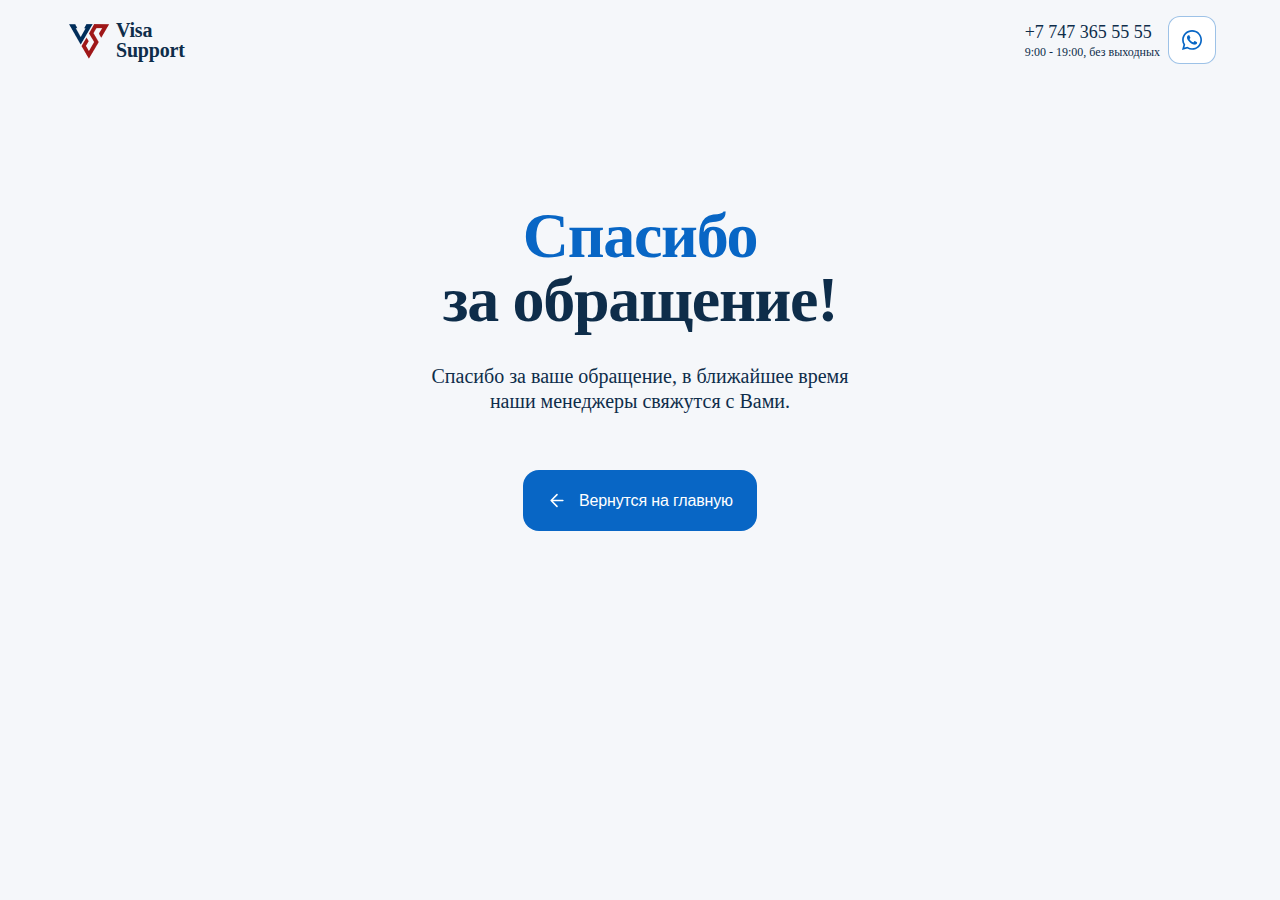
==== thanks.html @ f62a0809 "gtag" ====
<!DOCTYPE html>
<html lang="en">
<head>
    <meta charset="UTF-8">
    <title>Visa Support</title>
    <style>
        @import "./assets/css/style.css";
        @import "./assets/css/overall.css";
    </style>

    <!-- Google tag (gtag.js) -->
    <script async src="https://www.googletagmanager.com/gtag/js?id=G-THSC6G4KJH"></script>
    <script>
        window.dataLayer = window.dataLayer || [];
        function gtag(){dataLayer.push(arguments);}
        gtag('js', new Date());

        gtag('config', 'G-THSC6G4KJH');
    </script>

    <!-- Google Tag Manager -->
    <script>(function(w,d,s,l,i){w[l]=w[l]||[];w[l].push({'gtm.start':
    new Date().getTime(),event:'gtm.js'});var f=d.getElementsByTagName(s)[0],
    j=d.createElement(s),dl=l!='dataLayer'?'&l='+l:'';j.async=true;j.src=
    'https://www.googletagmanager.com/gtm.js?id='+i+dl;f.parentNode.insertBefore(j,f);
    })(window,document,'script','dataLayer','GTM-WHMM2D85');</script>
    <!-- End Google Tag Manager -->
</head>

<body>
    <!-- Google Tag Manager (noscript) -->
    <noscript><iframe src="https://www.googletagmanager.com/ns.html?id=GTM-WHMM2D85"
        height="0" width="0" style="display:none;visibility:hidden"></iframe></noscript>
    <!-- End Google Tag Manager (noscript) -->

    <div class="global">
        <header>
            <div class="headerLeft">
                <div class="logo">
                    <img id="logoImg" src="./assets/imgs/logo.png">
                    <p class="logoText">Visa<br>Support</p>
                </div>

            </div>
            <div class="headerRight">
                <div class="contactsCol">
                    <p id="numberText">+7 747 365 55 55</p>
                    <p class="miniText">9:00 - 19:00, без выходных</p>
                </div>
                <button class="netButton"><svg xmlns="http://www.w3.org/2000/svg" width="20" height="20" viewBox="0 0 20 20" fill="none">
                    <g clip-path="url(#clip0_255_1063)">
                        <path d="M14.5893 11.9225L14.5818 11.985C12.7493 11.0717 12.5576 10.95 12.3209 11.305C12.1568 11.5508 11.6784 12.1083 11.5343 12.2733C11.3884 12.4358 11.2434 12.4483 10.9959 12.3358C10.7459 12.2108 9.94345 11.9483 8.99345 11.0983C8.25345 10.4358 7.75678 9.62333 7.61011 9.37333C7.36595 8.95167 7.87678 8.89167 8.34178 8.01167C8.42511 7.83667 8.38261 7.69917 8.32095 7.575C8.25845 7.45 7.76095 6.225 7.55261 5.73667C7.35261 5.25 7.14678 5.31167 6.99261 5.31167C6.51261 5.27 6.16178 5.27667 5.85261 5.59833C4.50761 7.07667 4.84678 8.60167 5.99761 10.2233C8.25928 13.1833 9.46428 13.7283 11.6676 14.485C12.2626 14.6742 12.8051 14.6475 13.2343 14.5858C13.7126 14.51 14.7068 13.985 14.9143 13.3975C15.1268 12.81 15.1268 12.3225 15.0643 12.21C15.0026 12.0975 14.8393 12.035 14.5893 11.9225Z" fill="#0866C5"/>
                        <path d="M17.1 2.87416C10.6925 -3.32001 0.0883333 1.17249 0.0841667 9.91083C0.0841667 11.6575 0.541667 13.3608 1.41333 14.865L0 20L5.27917 18.6233C11.8667 22.1817 19.9967 17.4567 20 9.91583C20 7.26916 18.9667 4.77833 17.0875 2.90666L17.1 2.87416ZM18.335 9.88833C18.33 16.2492 11.3475 20.2217 5.825 16.975L5.525 16.7967L2.4 17.6092L3.2375 14.5717L3.03833 14.2592C-0.398333 8.78833 3.55 1.63833 10.06 1.63833C11.1471 1.63559 12.224 1.84851 13.2283 2.26477C14.2326 2.68102 15.1444 3.29233 15.9108 4.06333C16.6815 4.82464 17.2927 5.73183 17.7089 6.73195C18.1251 7.73206 18.338 8.80507 18.335 9.88833Z" fill="#0866C5"/>
                    </g>
                    <defs>
                        <clipPath id="clip0_255_1063">
                            <rect width="20" height="20" fill="white"/>
                        </clipPath>
                    </defs>
                </svg></button>
            </div>
        </header>
        <div class="thanksBlock">
            <h1 class="Title"><span class="blue">Спасибо</span><br>за обращение!</h1>
            <p>Спасибо за ваше обращение, в ближайшее время <br>наши менеджеры свяжутся с Вами.</p>
            <a href="index.html"><button class="typeButton">
                <svg xmlns="http://www.w3.org/2000/svg" width="20" height="21" viewBox="0 0 20 21" fill="none">
                    <path d="M15.8335 10.5H4.16683M4.16683 10.5L10.0002 4.66666M4.16683 10.5L10.0002 16.3333" stroke="white" stroke-width="1.6" stroke-linecap="round" stroke-linejoin="round"/>
                </svg>
                Вернутся на главную
            </button></a>
        </div>

    </div>
</body>
</html>
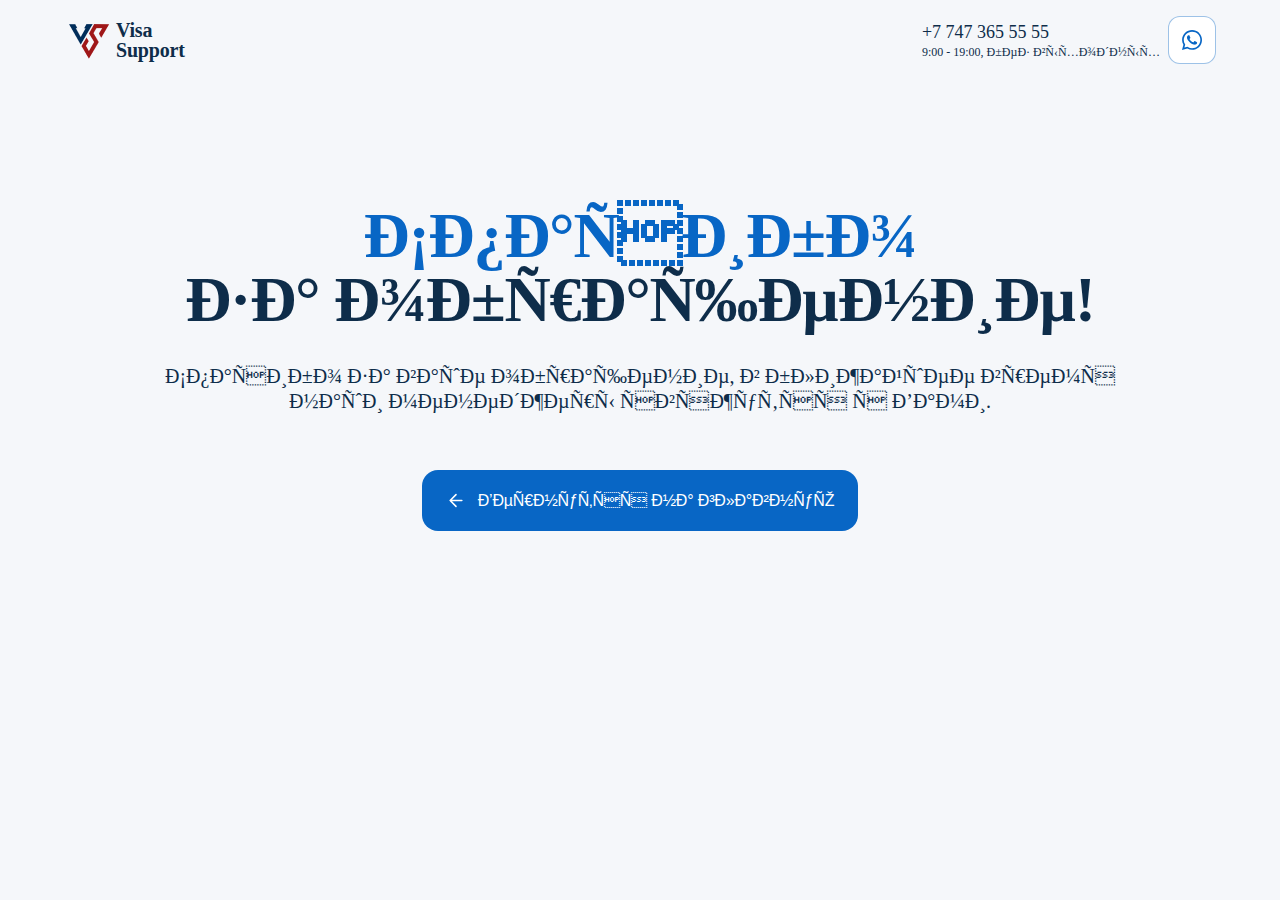
==== commit b8d14758: "yandex metrica" ====
--- a/thanks.html
+++ b/thanks.html
@@ -1,13 +1,6 @@
 <!DOCTYPE html>
 <html lang="en">
 <head>
-    <meta charset="UTF-8">
-    <title>Visa Support</title>
-    <style>
-        @import "./assets/css/style.css";
-        @import "./assets/css/overall.css";
-    </style>
-
     <!-- Google tag (gtag.js) -->
     <script async src="https://www.googletagmanager.com/gtag/js?id=G-THSC6G4KJH"></script>
     <script>
@@ -25,6 +18,36 @@
     'https://www.googletagmanager.com/gtm.js?id='+i+dl;f.parentNode.insertBefore(j,f);
     })(window,document,'script','dataLayer','GTM-WHMM2D85');</script>
     <!-- End Google Tag Manager -->
+
+    <!-- Event snippet for Просмотр страницы conversion page -->
+    <script>
+        gtag('event', 'conversion', {'send_to': 'AW-11438060005/AQpECNmEsf4YEOXji84q'});
+    </script>
+
+    <!-- Yandex.Metrika counter -->
+    <script type="text/javascript" >
+        (function(m,e,t,r,i,k,a){m[i]=m[i]||function(){(m[i].a=m[i].a||[]).push(arguments)};
+        m[i].l=1*new Date();
+        for (var j = 0; j < document.scripts.length; j++) {if (document.scripts[j].src === r) { return; }}
+        k=e.createElement(t),a=e.getElementsByTagName(t)[0],k.async=1,k.src=r,a.parentNode.insertBefore(k,a)})
+        (window, document, "script", "https://mc.yandex.ru/metrika/tag.js", "ym");
+    
+        ym(95862106, "init", {
+            clickmap:true,
+            trackLinks:true,
+            accurateTrackBounce:true,
+            webvisor:true
+        });
+    </script>
+    <noscript><div><img src="https://mc.yandex.ru/watch/95862106" style="position:absolute; left:-9999px;" alt="" /></div></noscript>
+    <!-- /Yandex.Metrika counter -->
+    
+    <meta charset="UTF-8">
+    <title>Visa Support</title>
+    <style>
+        @import "./assets/css/style.css";
+        @import "./assets/css/overall.css";
+    </style>
 </head>
 
 <body>
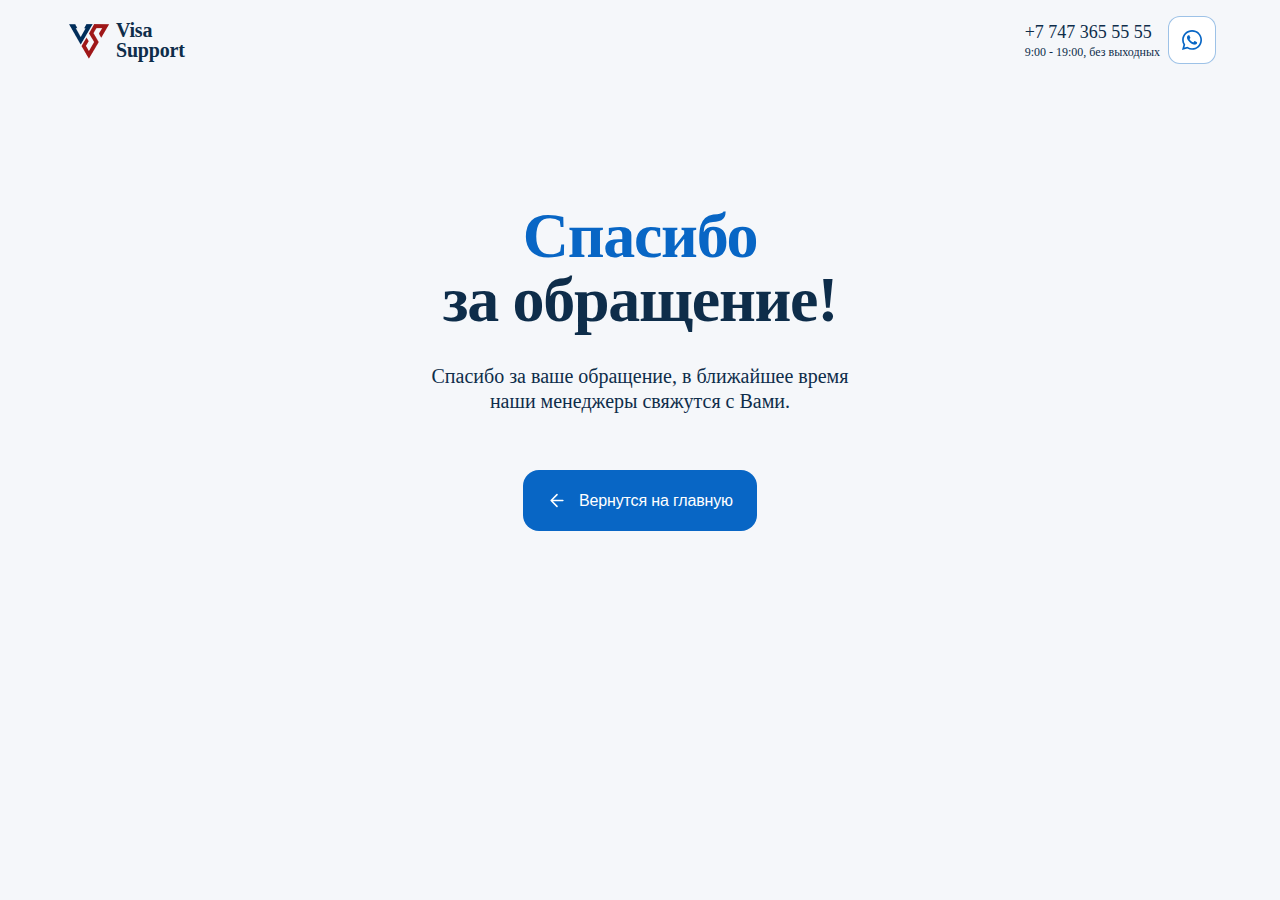
==== commit 1981b139: "comment metrica" ====
--- a/thanks.html
+++ b/thanks.html
@@ -25,7 +25,7 @@
     </script>
 
     <!-- Yandex.Metrika counter -->
-    <script type="text/javascript" >
+    <!-- <script type="text/javascript" >
         (function(m,e,t,r,i,k,a){m[i]=m[i]||function(){(m[i].a=m[i].a||[]).push(arguments)};
         m[i].l=1*new Date();
         for (var j = 0; j < document.scripts.length; j++) {if (document.scripts[j].src === r) { return; }}
@@ -39,7 +39,7 @@
             webvisor:true
         });
     </script>
-    <noscript><div><img src="https://mc.yandex.ru/watch/95862106" style="position:absolute; left:-9999px;" alt="" /></div></noscript>
+    <noscript><div><img src="https://mc.yandex.ru/watch/95862106" style="position:absolute; left:-9999px;" alt="" /></div></noscript> -->
     <!-- /Yandex.Metrika counter -->
     
     <meta charset="UTF-8">
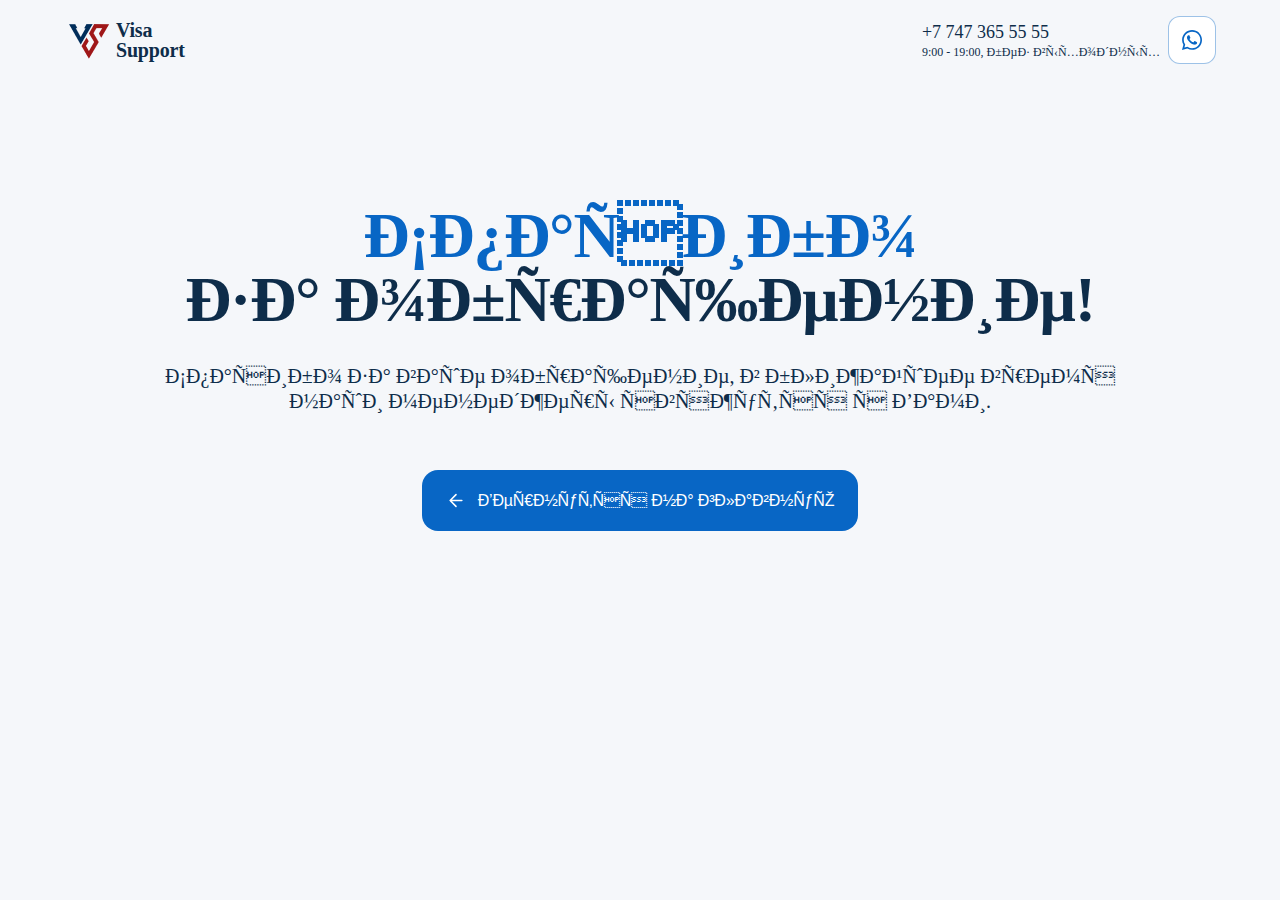
==== commit 2c570231: "uncomment metrica" ====
--- a/thanks.html
+++ b/thanks.html
@@ -25,7 +25,7 @@
     </script>
 
     <!-- Yandex.Metrika counter -->
-    <!-- <script type="text/javascript" >
+    <script type="text/javascript" >
         (function(m,e,t,r,i,k,a){m[i]=m[i]||function(){(m[i].a=m[i].a||[]).push(arguments)};
         m[i].l=1*new Date();
         for (var j = 0; j < document.scripts.length; j++) {if (document.scripts[j].src === r) { return; }}
@@ -39,7 +39,7 @@
             webvisor:true
         });
     </script>
-    <noscript><div><img src="https://mc.yandex.ru/watch/95862106" style="position:absolute; left:-9999px;" alt="" /></div></noscript> -->
+    <noscript><div><img src="https://mc.yandex.ru/watch/95862106" style="position:absolute; left:-9999px;" alt="" /></div></noscript>
     <!-- /Yandex.Metrika counter -->
     
     <meta charset="UTF-8">
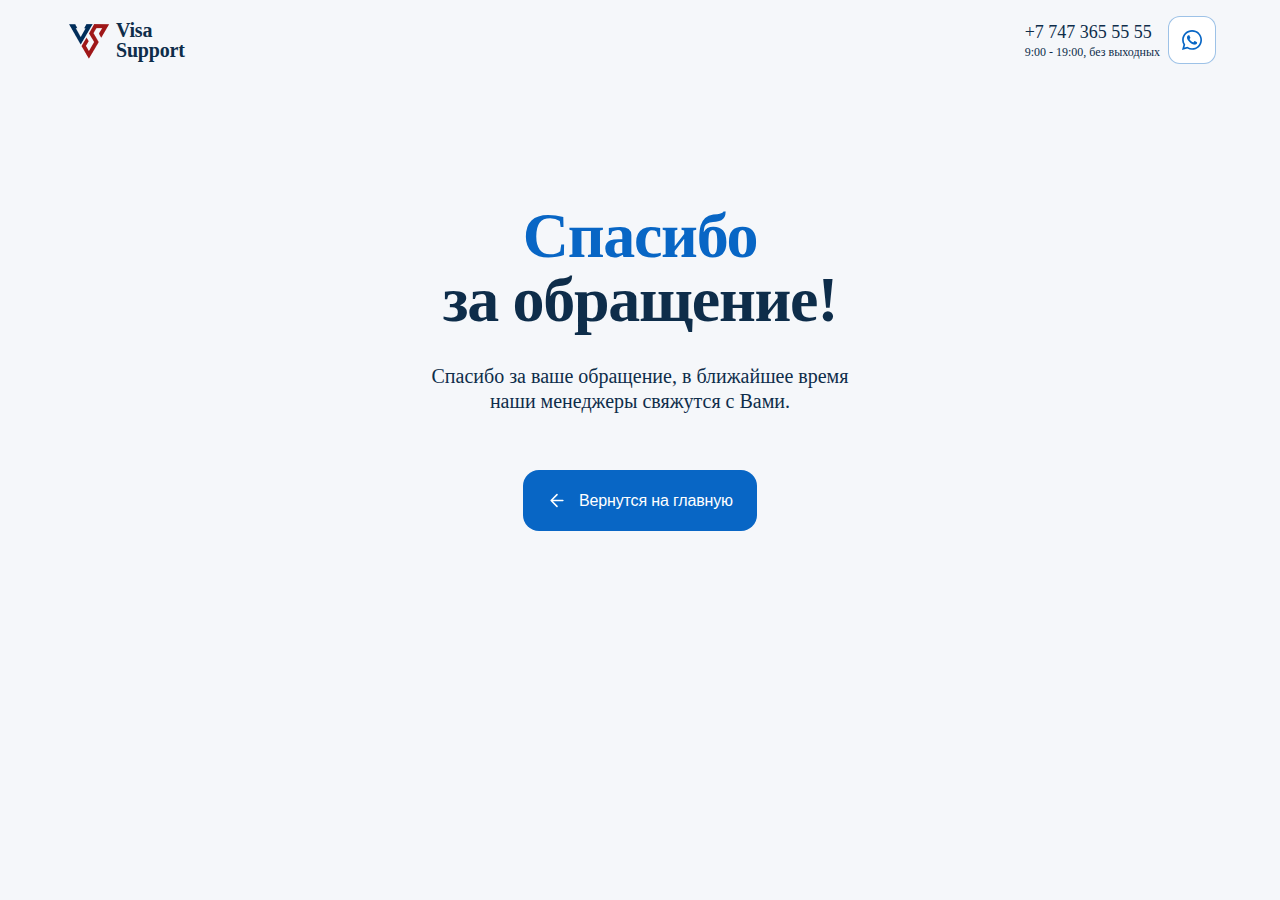
==== commit b6e8f28d: "noscript to body yandex.metrica" ====
--- a/thanks.html
+++ b/thanks.html
@@ -39,7 +39,6 @@
             webvisor:true
         });
     </script>
-    <noscript><div><img src="https://mc.yandex.ru/watch/95862106" style="position:absolute; left:-9999px;" alt="" /></div></noscript>
     <!-- /Yandex.Metrika counter -->
     
     <meta charset="UTF-8">
@@ -55,6 +54,10 @@
     <noscript><iframe src="https://www.googletagmanager.com/ns.html?id=GTM-WHMM2D85"
         height="0" width="0" style="display:none;visibility:hidden"></iframe></noscript>
     <!-- End Google Tag Manager (noscript) -->
+
+    <!-- Yandex.Metrika counter (noscript) -->
+    <noscript><div><img src="https://mc.yandex.ru/watch/95862106" style="position:absolute; left:-9999px;" alt="" /></div></noscript>
+    <!-- /Yandex.Metrika counter (noscript) -->
 
     <div class="global">
         <header>
